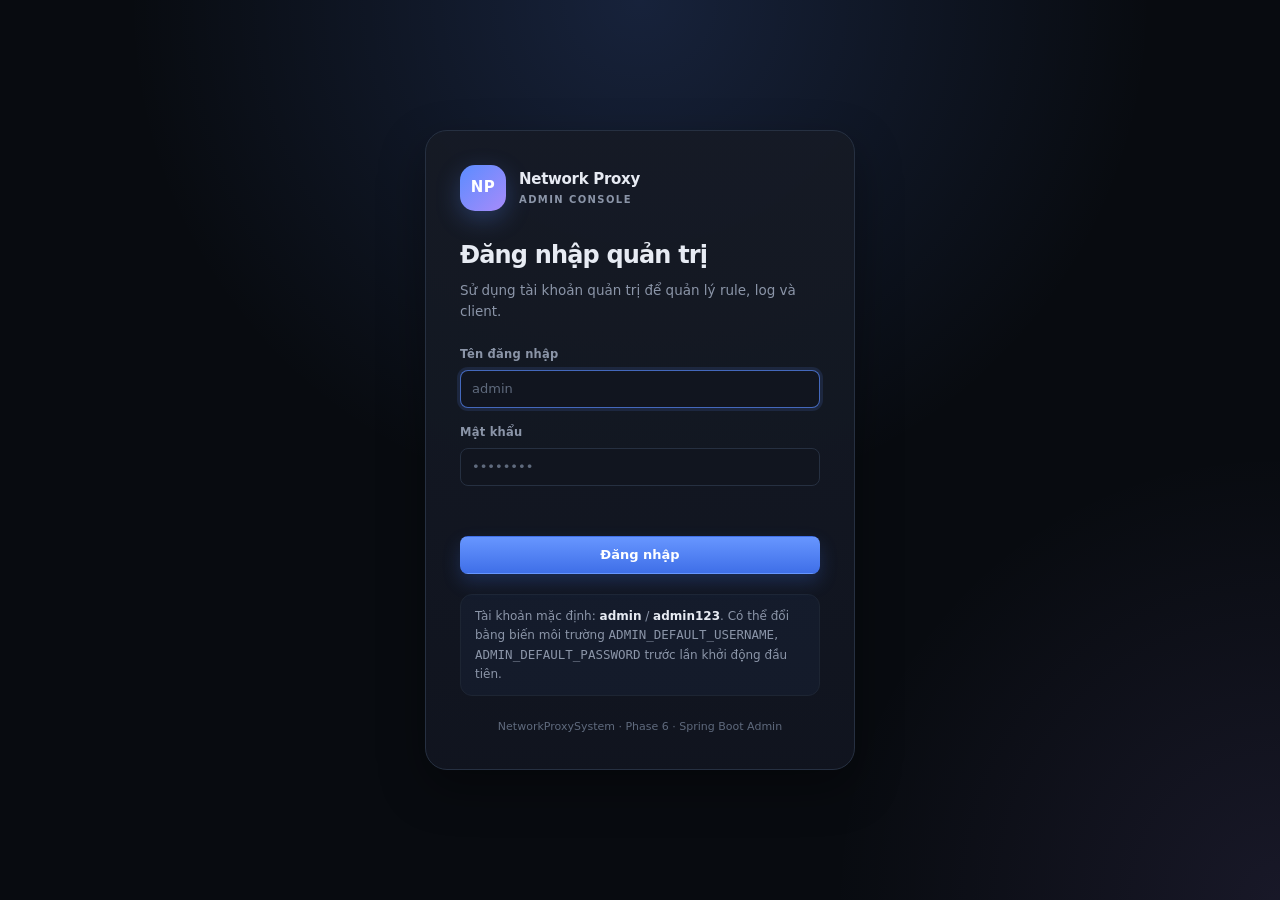
==== admin-web/login.html @ 6ea53680 "update sprinboot" ====
<!DOCTYPE html>
<html lang="vi">
<head>
    <meta charset="UTF-8">
    <meta name="viewport" content="width=device-width, initial-scale=1.0">
    <title>Đăng nhập | Network Proxy Admin</title>
    <link rel="stylesheet" href="css/style.css">
    <link rel="stylesheet" href="css/components.css">
</head>
<body>
<div class="login-page">
    <div class="login-card">
        <div class="login-brand">
            <div class="brand-logo">NP</div>
            <div>
                <div class="brand-name">Network Proxy</div>
                <div class="brand-sub">Admin Console</div>
            </div>
        </div>

        <h1 class="login-title">Đăng nhập quản trị</h1>
        <p class="login-subtitle">Sử dụng tài khoản quản trị để quản lý rule, log và client.</p>

        <form class="login-form" id="login-form">
            <label class="field">
                <span>Tên đăng nhập</span>
                <input class="input" type="text" id="username" name="username"
                       autocomplete="username" placeholder="admin" required autofocus>
            </label>
            <label class="field">
                <span>Mật khẩu</span>
                <input class="input" type="password" id="password" name="password"
                       autocomplete="current-password" placeholder="••••••••" required>
            </label>
            <div class="form-error" id="login-error"></div>
            <button class="btn btn-primary" type="submit" id="login-submit">Đăng nhập</button>
        </form>

        <div class="login-hint">
            Tài khoản mặc định: <strong>admin</strong> / <strong>admin123</strong>.
            Có thể đổi bằng biến môi trường <span class="mono">ADMIN_DEFAULT_USERNAME</span>,
            <span class="mono">ADMIN_DEFAULT_PASSWORD</span> trước lần khởi động đầu tiên.
        </div>

        <div class="login-footer">NetworkProxySystem · Phase 6 · Spring Boot Admin</div>
    </div>
</div>

<script src="js/api.js"></script>
<script src="js/auth.js"></script>
<script>
    (async function () {
        try {
            await API.get("/api/auth/me");
            window.location.replace("/pages/dashboard.html");
            return;
        } catch (error) {
            if (error.message !== "UNAUTHORIZED") {
                console.error(error);
            }
        }

        const form = document.getElementById("login-form");
        const errorBox = document.getElementById("login-error");
        const submit = document.getElementById("login-submit");

        form.addEventListener("submit", async (event) => {
            event.preventDefault();
            errorBox.textContent = "";
            submit.disabled = true;
            submit.textContent = "Đang đăng nhập...";

            try {
                const user = await API.post("/api/auth/login", {
                    username: document.getElementById("username").value.trim(),
                    password: document.getElementById("password").value
                });
                saveCurrentUser(user);
                window.location.replace("/pages/dashboard.html");
            } catch (exception) {
                errorBox.textContent = exception.message;
                submit.disabled = false;
                submit.textContent = "Đăng nhập";
            }
        });
    })();
</script>
</body>
</html>
---- admin-web/css/style.css ----
:root {
    --bg: #0b0e14;
    --bg-deep: #080b10;
    --bg-elevated: #11151f;
    --bg-card: #151a25;
    --bg-hover: #1b2230;
    --border: #263041;
    --border-soft: #1d2533;
    --text: #e7ebf3;
    --text-muted: #8b95a8;
    --text-dim: #5f6a7d;
    --primary: #5b8cff;
    --primary-strong: #3f6fe8;
    --primary-soft: rgba(91, 140, 255, 0.14);
    --success: #2dd4a7;
    --success-soft: rgba(45, 212, 167, 0.13);
    --danger: #ff5c7a;
    --danger-soft: rgba(255, 92, 122, 0.13);
    --warning: #f5b84b;
    --warning-soft: rgba(245, 184, 75, 0.13);
    --info: #59c2ff;
    --info-soft: rgba(89, 194, 255, 0.13);
    --violet: #a78bfa;
    --violet-soft: rgba(167, 139, 250, 0.13);
    --shadow: 0 18px 45px rgba(0, 0, 0, 0.35);
    --shadow-sm: 0 8px 20px rgba(0, 0, 0, 0.22);
    --radius: 16px;
    --radius-sm: 10px;
    --radius-xs: 8px;
    --sidebar-width: 250px;
    --font: "Segoe UI", system-ui, -apple-system, BlinkMacSystemFont,
        "Helvetica Neue", Arial, sans-serif;
    --mono: "Cascadia Code", "Consolas", "SFMono-Regular", monospace;
}

* {
    box-sizing: border-box;
}

html {
    color-scheme: dark;
}

body {
    margin: 0;
    min-height: 100vh;
    color: var(--text);
    background:
        radial-gradient(circle at 12% -10%, rgba(91, 140, 255, 0.13), transparent 34rem),
        radial-gradient(circle at 100% 0%, rgba(167, 139, 250, 0.08), transparent 30rem),
        var(--bg);
    font-family: var(--font);
    font-size: 14px;
    line-height: 1.55;
    -webkit-font-smoothing: antialiased;
}

a {
    color: var(--primary);
    text-decoration: none;
}

a:hover {
    color: #8fb0ff;
}

button,
input,
select,
textarea {
    font: inherit;
}

button {
    cursor: pointer;
}

h1,
h2,
h3,
p {
    margin-top: 0;
}

.mono {
    font-family: var(--mono);
    font-size: 12.5px;
}

.muted {
    color: var(--text-muted);
}

.text-danger {
    color: var(--danger);
}

.text-success {
    color: var(--success);
}

.truncate {
    overflow: hidden;
    text-overflow: ellipsis;
    white-space: nowrap;
}

.app-shell {
    display: flex;
    min-height: 100vh;
}

/* ------------------------------------------------------------------ */
/* Sidebar                                                             */
/* ------------------------------------------------------------------ */

.sidebar {
    position: sticky;
    top: 0;
    display: flex;
    flex: 0 0 var(--sidebar-width);
    flex-direction: column;
    width: var(--sidebar-width);
    height: 100vh;
    padding: 22px 16px;
    background: rgba(13, 17, 25, 0.9);
    border-right: 1px solid var(--border-soft);
    backdrop-filter: blur(18px);
    z-index: 30;
}

.brand {
    display: flex;
    gap: 12px;
    align-items: center;
    padding: 2px 8px 24px;
}

.brand-logo {
    display: grid;
    width: 40px;
    height: 40px;
    flex: 0 0 40px;
    place-items: center;
    border-radius: 13px;
    background: linear-gradient(135deg, var(--primary), var(--violet));
    box-shadow: 0 8px 24px rgba(91, 140, 255, 0.28);
    color: #fff;
    font-size: 13px;
    font-weight: 800;
    letter-spacing: 0.04em;
}

.brand-name {
    font-size: 15px;
    font-weight: 700;
    letter-spacing: -0.02em;
}

.brand-sub {
    color: var(--text-muted);
    font-size: 10px;
    font-weight: 600;
    letter-spacing: 0.14em;
    text-transform: uppercase;
}

.nav {
    display: flex;
    flex-direction: column;
    gap: 4px;
}

.nav-label {
    padding: 14px 12px 8px;
    color: var(--text-dim);
    font-size: 10px;
    font-weight: 700;
    letter-spacing: 0.14em;
    text-transform: uppercase;
}

.nav-link {
    display: flex;
    gap: 11px;
    align-items: center;
    padding: 10px 12px;
    border: 1px solid transparent;
    border-radius: var(--radius-sm);
    color: var(--text-muted);
    font-size: 13.5px;
    font-weight: 500;
    transition: background 0.16s ease, color 0.16s ease, border-color 0.16s ease;
}

.nav-link:hover {
    background: var(--bg-hover);
    color: var(--text);
}

.nav-link.active {
    border-color: rgba(91, 140, 255, 0.24);
    background: linear-gradient(90deg, var(--primary-soft), rgba(91, 140, 255, 0.03));
    color: #fff;
}

.nav-icon {
    width: 20px;
    flex: 0 0 20px;
    color: var(--text-dim);
    font-size: 16px;
    text-align: center;
}

.nav-link.active .nav-icon {
    color: var(--primary);
}

.sidebar-footer {
    margin-top: auto;
    padding: 16px 10px 2px;
    border-top: 1px solid var(--border-soft);
}

.sidebar-status {
    display: flex;
    gap: 8px;
    align-items: center;
    color: var(--text-muted);
    font-size: 11.5px;
}

.sidebar-version {
    margin-top: 6px;
    color: var(--text-dim);
    font-size: 10.5px;
    letter-spacing: 0.06em;
}

.status-dot {
    width: 7px;
    height: 7px;
    border-radius: 50%;
    background: var(--success);
    box-shadow: 0 0 0 4px rgba(45, 212, 167, 0.1);
}

/* ------------------------------------------------------------------ */
/* Main area                                                           */
/* ------------------------------------------------------------------ */

.app-main {
    display: flex;
    flex: 1;
    flex-direction: column;
    min-width: 0;
}

.topbar {
    position: sticky;
    top: 0;
    z-index: 20;
    display: flex;
    gap: 18px;
    align-items: center;
    justify-content: space-between;
    min-height: 72px;
    padding: 12px 28px;
    border-bottom: 1px solid var(--border-soft);
    background: rgba(11, 14, 20, 0.72);
    backdrop-filter: blur(16px);
}

.topbar-left {
    display: flex;
    gap: 12px;
    align-items: center;
    min-width: 0;
}

.topbar-title {
    overflow: hidden;
    color: var(--text);
    font-size: 13.5px;
    font-weight: 600;
    text-overflow: ellipsis;
    white-space: nowrap;
}

.topbar-subtitle {
    overflow: hidden;
    color: var(--text-dim);
    font-size: 11.5px;
    text-overflow: ellipsis;
    white-space: nowrap;
}

.topbar-actions {
    position: relative;
    display: flex;
    gap: 12px;
    align-items: center;
}

.user-chip {
    display: flex;
    gap: 10px;
    align-items: center;
    padding: 5px 8px 5px 5px;
    border: 1px solid var(--border);
    border-radius: 999px;
    background: var(--bg-card);
}

.avatar {
    display: grid;
    width: 32px;
    height: 32px;
    flex: 0 0 32px;
    place-items: center;
    border-radius: 50%;
    background: linear-gradient(135deg, rgba(91, 140, 255, 0.9), rgba(167, 139, 250, 0.9));
    color: #fff;
    font-size: 11px;
    font-weight: 800;
}

.user-meta {
    min-width: 0;
}

.user-name {
    max-width: 150px;
    overflow: hidden;
    color: var(--text);
    font-size: 12.5px;
    font-weight: 600;
    text-overflow: ellipsis;
    white-space: nowrap;
}

.user-role {
    color: var(--text-dim);
    font-size: 10.5px;
}

.user-menu {
    position: absolute;
    top: calc(100% + 8px);
    right: 0;
    z-index: 50;
    width: 180px;
    padding: 6px;
    border: 1px solid var(--border);
    border-radius: 12px;
    background: var(--bg-elevated);
    box-shadow: var(--shadow);
}

.menu-item {
    display: block;
    width: 100%;
    padding: 9px 10px;
    border: 0;
    border-radius: 8px;
    background: transparent;
    color: var(--text-muted);
    font-size: 13px;
    text-align: left;
}

.menu-item:hover {
    background: var(--bg-hover);
    color: var(--text);
}

.menu-item--danger:hover {
    background: var(--danger-soft);
    color: var(--danger);
}

.page {
    width: 100%;
    max-width: 1560px;
    margin: 0 auto;
    padding: 28px;
}

.page-header {
    display: flex;
    gap: 18px;
    align-items: flex-start;
    justify-content: space-between;
    margin-bottom: 22px;
}

.page-header h1 {
    margin-bottom: 5px;
    font-size: 26px;
    font-weight: 700;
    letter-spacing: -0.035em;
}

.page-subtitle {
    margin: 0;
    color: var(--text-muted);
    font-size: 13.5px;
}

.page-actions {
    display: flex;
    flex-wrap: wrap;
    gap: 10px;
    align-items: center;
}

.mobile-menu-btn {
    display: none;
}

/* ------------------------------------------------------------------ */
/* Login                                                               */
/* ------------------------------------------------------------------ */

.login-page {
    display: grid;
    min-height: 100vh;
    place-items: center;
    padding: 24px;
    background:
        radial-gradient(circle at 50% 0%, rgba(91, 140, 255, 0.18), transparent 32rem),
        radial-gradient(circle at 100% 100%, rgba(167, 139, 250, 0.1), transparent 28rem),
        var(--bg-deep);
}

.login-card {
    width: min(430px, 100%);
    padding: 34px;
    border: 1px solid var(--border);
    border-radius: 22px;
    background: linear-gradient(180deg, rgba(21, 26, 37, 0.96), rgba(17, 21, 31, 0.96));
    box-shadow: var(--shadow);
}

.login-brand {
    display: flex;
    gap: 13px;
    align-items: center;
    margin-bottom: 26px;
}

.login-brand .brand-logo {
    width: 46px;
    height: 46px;
    flex-basis: 46px;
    border-radius: 15px;
    font-size: 15px;
}

.login-title {
    margin-bottom: 6px;
    font-size: 24px;
    font-weight: 700;
    letter-spacing: -0.035em;
}

.login-subtitle {
    margin-bottom: 24px;
    color: var(--text-muted);
    font-size: 13.5px;
}

.login-form {
    display: flex;
    flex-direction: column;
    gap: 16px;
}

.login-hint {
    margin-top: 20px;
    padding: 12px 14px;
    border: 1px solid var(--border-soft);
    border-radius: 12px;
    background: rgba(91, 140, 255, 0.05);
    color: var(--text-muted);
    font-size: 12px;
}

.login-hint strong {
    color: var(--text);
    font-weight: 600;
}

.login-footer {
    margin-top: 22px;
    color: var(--text-dim);
    font-size: 11px;
    text-align: center;
}

/* ------------------------------------------------------------------ */
/* Responsive                                                          */
/* ------------------------------------------------------------------ */

@media (max-width: 980px) {
    .sidebar {
        position: fixed;
        left: 0;
        bottom: 0;
        transform: translateX(-105%);
        transition: transform 0.22s ease;
    }

    .sidebar.open {
        transform: translateX(0);
        box-shadow: 24px 0 60px rgba(0, 0, 0, 0.45);
    }

    .mobile-menu-btn {
        display: inline-flex;
    }

    .page {
        padding: 20px;
    }

    .topbar {
        padding: 12px 18px;
    }
}

@media (max-width: 640px) {
    .page {
        padding: 16px;
    }

    .page-header {
        flex-direction: column;
    }

    .page-header h1 {
        font-size: 22px;
    }

    .topbar-subtitle,
    .user-meta,
    .topbar-actions > .badge {
        display: none;
    }

    .login-card {
        padding: 26px 22px;
    }
}
---- admin-web/css/components.css ----
/* ------------------------------------------------------------------ */
/* Cards                                                               */
/* ------------------------------------------------------------------ */

.card {
    border: 1px solid var(--border-soft);
    border-radius: var(--radius);
    background: linear-gradient(180deg, rgba(21, 26, 37, 0.92), rgba(17, 21, 31, 0.92));
    box-shadow: var(--shadow-sm);
}

.card-header {
    display: flex;
    gap: 16px;
    align-items: flex-start;
    justify-content: space-between;
    padding: 18px 20px;
    border-bottom: 1px solid var(--border-soft);
}

.card-header h2 {
    margin-bottom: 2px;
    font-size: 15px;
    font-weight: 650;
    letter-spacing: -0.015em;
}

.card-header p {
    margin: 0;
    color: var(--text-muted);
    font-size: 12px;
}

.card-body {
    padding: 20px;
}

.card-body--flush {
    padding: 0;
}

/* ------------------------------------------------------------------ */
/* Buttons                                                             */
/* ------------------------------------------------------------------ */

.btn {
    display: inline-flex;
    gap: 7px;
    align-items: center;
    justify-content: center;
    min-height: 38px;
    padding: 8px 14px;
    border: 1px solid transparent;
    border-radius: var(--radius-xs);
    font-size: 13px;
    font-weight: 600;
    line-height: 1;
    white-space: nowrap;
    transition: background 0.16s ease, border-color 0.16s ease,
        color 0.16s ease, transform 0.1s ease, opacity 0.16s ease;
}

.btn:active {
    transform: translateY(1px);
}

.btn:disabled {
    cursor: not-allowed;
    opacity: 0.55;
}

.btn-primary {
    background: linear-gradient(180deg, #6796ff, var(--primary-strong));
    box-shadow: 0 8px 18px rgba(63, 111, 232, 0.24);
    color: #fff;
}

.btn-primary:hover:not(:disabled) {
    background: linear-gradient(180deg, #7aa3ff, #4b7bf0);
}

.btn-secondary {
    border-color: var(--border);
    background: var(--bg-card);
    color: var(--text);
}

.btn-secondary:hover:not(:disabled) {
    border-color: #34415a;
    background: var(--bg-hover);
}

.btn-ghost {
    background: transparent;
    color: var(--text-muted);
}

.btn-ghost:hover:not(:disabled) {
    background: var(--bg-hover);
    color: var(--text);
}

.btn-danger {
    background: linear-gradient(180deg, #ff718b, #e64a68);
    color: #fff;
}

.btn-danger:hover:not(:disabled) {
    background: linear-gradient(180deg, #ff8198, #ef5571);
}

.btn-sm {
    min-height: 30px;
    padding: 6px 10px;
    font-size: 11.5px;
}

.btn-icon {
    width: 32px;
    min-height: 32px;
    padding: 0;
}

.icon-btn {
    display: inline-grid;
    width: 32px;
    height: 32px;
    flex: 0 0 32px;
    place-items: center;
    border: 1px solid transparent;
    border-radius: 8px;
    background: transparent;
    color: var(--text-muted);
    font-size: 15px;
}

.icon-btn:hover {
    background: var(--bg-hover);
    color: var(--text);
}

.link {
    color: var(--primary);
    font-size: 12px;
    font-weight: 600;
    white-space: nowrap;
}

.link:hover {
    text-decoration: underline;
}

/* ------------------------------------------------------------------ */
/* Forms                                                               */
/* ------------------------------------------------------------------ */

.field {
    display: flex;
    flex-direction: column;
    gap: 6px;
}

.field > span,
.field-label {
    color: var(--text-muted);
    font-size: 11.5px;
    font-weight: 600;
    letter-spacing: 0.02em;
}

.input,
.select,
.textarea {
    width: 100%;
    min-height: 38px;
    padding: 8px 11px;
    border: 1px solid var(--border);
    border-radius: var(--radius-xs);
    outline: none;
    background: var(--bg-elevated);
    color: var(--text);
    font-size: 13px;
    transition: border-color 0.16s ease, box-shadow 0.16s ease;
}

.input::placeholder,
.textarea::placeholder {
    color: var(--text-dim);
}

.input:focus,
.select:focus,
.textarea:focus {
    border-color: rgba(91, 140, 255, 0.7);
    box-shadow: 0 0 0 3px rgba(91, 140, 255, 0.13);
}

.select {
    appearance: none;
    background-image:
        linear-gradient(45deg, transparent 50%, var(--text-muted) 50%),
        linear-gradient(135deg, var(--text-muted) 50%, transparent 50%);
    background-position:
        calc(100% - 16px) 16px,
        calc(100% - 11px) 16px;
    background-repeat: no-repeat;
    background-size: 5px 5px, 5px 5px;
    padding-right: 30px;
}

.input[type="date"] {
    color-scheme: dark;
}

.form-grid {
    display: grid;
    grid-template-columns: repeat(2, minmax(0, 1fr));
    gap: 15px;
}

.form-grid .field--full {
    grid-column: 1 / -1;
}

.checkbox-row {
    display: flex;
    gap: 9px;
    align-items: center;
    color: var(--text-muted);
    font-size: 12.5px;
}

.checkbox-row input {
    width: 15px;
    height: 15px;
    accent-color: var(--primary);
}

.form-error {
    min-height: 18px;
    color: var(--danger);
    font-size: 12px;
}

.form-hint {
    color: var(--text-dim);
    font-size: 11.5px;
}

.filter-bar {
    display: flex;
    flex-wrap: wrap;
    gap: 10px;
    align-items: flex-end;
    padding: 16px 20px;
    border-bottom: 1px solid var(--border-soft);
}

.filter-bar .input,
.filter-bar .select {
    width: auto;
    min-width: 150px;
}

.filter-bar .input--grow {
    flex: 1 1 220px;
    min-width: 200px;
}

.filter-bar .btn {
    min-height: 38px;
}

/* ------------------------------------------------------------------ */
/* Tables                                                              */
/* ------------------------------------------------------------------ */

.table-wrap {
    width: 100%;
    overflow-x: auto;
}

table {
    width: 100%;
    border-collapse: collapse;
    font-size: 12.5px;
    white-space: nowrap;
}

thead th {
    position: sticky;
    top: 0;
    z-index: 1;
    padding: 10px 16px;
    border-bottom: 1px solid var(--border);
    background: rgba(17, 21, 31, 0.96);
    color: var(--text-dim);
    font-size: 10.5px;
    font-weight: 700;
    letter-spacing: 0.08em;
    text-align: left;
    text-transform: uppercase;
}

tbody td {
    padding: 12px 16px;
    border-bottom: 1px solid var(--border-soft);
    color: var(--text-muted);
    vertical-align: middle;
}

tbody tr:last-child td {
    border-bottom: 0;
}

tbody tr {
    transition: background 0.12s ease;
}

tbody tr:hover {
    background: rgba(91, 140, 255, 0.035);
}

tbody td strong {
    color: var(--text);
    font-weight: 600;
}

.cell-actions {
    display: flex;
    gap: 6px;
    align-items: center;
}

.cell-target {
    max-width: 260px;
    overflow: hidden;
    text-overflow: ellipsis;
    white-space: nowrap;
}

.table-empty {
    padding: 44px 20px;
    color: var(--text-muted);
    text-align: center;
}

.table-empty strong {
    display: block;
    margin-bottom: 4px;
    color: var(--text);
    font-size: 14px;
}

.table-empty span {
    font-size: 12px;
}

/* ------------------------------------------------------------------ */
/* Badges                                                              */
/* ------------------------------------------------------------------ */

.badge {
    display: inline-flex;
    gap: 5px;
    align-items: center;
    min-height: 22px;
    padding: 3px 8px;
    border: 1px solid transparent;
    border-radius: 999px;
    font-size: 10.5px;
    font-weight: 700;
    letter-spacing: 0.03em;
    line-height: 1.2;
    white-space: nowrap;
}

.badge--allow,
.badge--success,
.badge--connected {
    border-color: rgba(45, 212, 167, 0.22);
    background: var(--success-soft);
    color: var(--success);
}

.badge--block,
.badge--danger,
.badge--error {
    border-color: rgba(255, 92, 122, 0.22);
    background: var(--danger-soft);
    color: var(--danger);
}

.badge--warning {
    border-color: rgba(245, 184, 75, 0.22);
    background: var(--warning-soft);
    color: var(--warning);
}

.badge--info {
    border-color: rgba(89, 194, 255, 0.22);
    background: var(--info-soft);
    color: var(--info);
}

.badge--violet {
    border-color: rgba(167, 139, 250, 0.22);
    background: var(--violet-soft);
    color: var(--violet);
}

.badge--neutral {
    border-color: var(--border);
    background: rgba(139, 149, 168, 0.08);
    color: var(--text-muted);
}

.badge-dot {
    width: 5px;
    height: 5px;
    border-radius: 50%;
    background: currentColor;
}

/* ------------------------------------------------------------------ */
/* Pagination                                                          */
/* ------------------------------------------------------------------ */

.pagination {
    display: flex;
    gap: 12px;
    align-items: center;
    justify-content: flex-end;
    padding: 14px 20px;
    border-top: 1px solid var(--border-soft);
}

.page-btn {
    min-height: 32px;
    padding: 6px 11px;
    border: 1px solid var(--border);
    border-radius: 8px;
    background: var(--bg-card);
    color: var(--text-muted);
    font-size: 12px;
    font-weight: 600;
}

.page-btn:hover:not(:disabled) {
    border-color: #34415a;
    background: var(--bg-hover);
    color: var(--text);
}

.page-btn:disabled {
    cursor: not-allowed;
    opacity: 0.4;
}

.page-info {
    color: var(--text-dim);
    font-size: 11.5px;
}

/* ------------------------------------------------------------------ */
/* Switch                                                              */
/* ------------------------------------------------------------------ */

.switch {
    position: relative;
    display: inline-flex;
    width: 38px;
    height: 22px;
    flex: 0 0 38px;
    cursor: pointer;
}

.switch input {
    position: absolute;
    width: 1px;
    height: 1px;
    opacity: 0;
}

.switch-track {
    position: absolute;
    inset: 0;
    border: 1px solid var(--border);
    border-radius: 999px;
    background: var(--bg-elevated);
    transition: background 0.16s ease, border-color 0.16s ease;
}

.switch-track::after {
    position: absolute;
    top: 3px;
    left: 3px;
    width: 14px;
    height: 14px;
    border-radius: 50%;
    background: var(--text-dim);
    content: "";
    transition: transform 0.16s ease, background 0.16s ease;
}

.switch input:checked + .switch-track {
    border-color: rgba(45, 212, 167, 0.4);
    background: rgba(45, 212, 167, 0.18);
}

.switch input:checked + .switch-track::after {
    transform: translateX(16px);
    background: var(--success);
}

.switch input:focus-visible + .switch-track {
    box-shadow: 0 0 0 3px rgba(91, 140, 255, 0.18);
}

/* ------------------------------------------------------------------ */
/* Modal                                                               */
/* ------------------------------------------------------------------ */

.modal-backdrop {
    position: fixed;
    inset: 0;
    z-index: 100;
    display: grid;
    place-items: center;
    padding: 22px;
    background: rgba(3, 5, 9, 0.72);
    backdrop-filter: blur(5px);
    animation: fade-in 0.16s ease;
}

.modal {
    width: min(620px, 100%);
    max-height: min(90vh, 760px);
    overflow-y: auto;
    border: 1px solid var(--border);
    border-radius: 18px;
    background: var(--bg-elevated);
    box-shadow: 0 28px 80px rgba(0, 0, 0, 0.55);
    animation: modal-in 0.18s ease;
}

.modal--wide {
    width: min(760px, 100%);
}

.modal-header {
    display: flex;
    gap: 16px;
    align-items: flex-start;
    justify-content: space-between;
    padding: 20px 22px;
    border-bottom: 1px solid var(--border-soft);
}

.modal-header h2 {
    margin-bottom: 3px;
    font-size: 17px;
    letter-spacing: -0.02em;
}

.modal-header p {
    margin: 0;
    color: var(--text-muted);
    font-size: 12px;
}

.modal-body {
    padding: 22px;
}

.modal-footer {
    display: flex;
    gap: 10px;
    align-items: center;
    justify-content: flex-end;
    padding-top: 18px;
}

.modal-section {
    padding: 14px 0;
    border-bottom: 1px solid var(--border-soft);
}

.modal-section:first-child {
    padding-top: 0;
}

.modal-section:last-child {
    padding-bottom: 0;
    border-bottom: 0;
}

.detail-grid {
    display: grid;
    grid-template-columns: repeat(2, minmax(0, 1fr));
    gap: 14px 18px;
}

.detail-item {
    min-width: 0;
}

.detail-label {
    margin-bottom: 3px;
    color: var(--text-dim);
    font-size: 10.5px;
    font-weight: 700;
    letter-spacing: 0.07em;
    text-transform: uppercase;
}

.detail-value {
    overflow-wrap: anywhere;
    color: var(--text);
    font-size: 12.5px;
}

/* ------------------------------------------------------------------ */
/* Toast                                                               */
/* ------------------------------------------------------------------ */

.toast-stack {
    position: fixed;
    right: 22px;
    bottom: 22px;
    z-index: 200;
    display: flex;
    flex-direction: column;
    gap: 10px;
    width: min(360px, calc(100vw - 44px));
}

.toast {
    display: flex;
    gap: 10px;
    align-items: flex-start;
    padding: 13px 15px;
    border: 1px solid var(--border);
    border-radius: 12px;
    background: var(--bg-elevated);
    box-shadow: var(--shadow);
    color: var(--text);
    font-size: 12.5px;
    animation: toast-in 0.2s ease;
}

.toast--success {
    border-color: rgba(45, 212, 167, 0.3);
}

.toast--error {
    border-color: rgba(255, 92, 122, 0.35);
}

.toast--warning {
    border-color: rgba(245, 184, 75, 0.35);
}

.toast-icon {
    flex: 0 0 auto;
    font-size: 15px;
}

.toast--success .toast-icon {
    color: var(--success);
}

.toast--error .toast-icon {
    color: var(--danger);
}

.toast--warning .toast-icon {
    color: var(--warning);
}

.toast-message {
    flex: 1;
}

/* ------------------------------------------------------------------ */
/* Misc                                                                */
/* ------------------------------------------------------------------ */

.empty-state {
    padding: 36px 20px;
    color: var(--text-muted);
    text-align: center;
}

.empty-state-icon {
    margin-bottom: 8px;
    color: var(--text-dim);
    font-size: 26px;
}

.empty-state strong {
    display: block;
    margin-bottom: 3px;
    color: var(--text);
    font-size: 13.5px;
}

.empty-state span {
    font-size: 12px;
}

.skeleton {
    position: relative;
    overflow: hidden;
    border-radius: 6px;
    background: rgba(139, 149, 168, 0.1);
}

.skeleton::after {
    position: absolute;
    inset: 0;
    transform: translateX(-100%);
    background: linear-gradient(90deg, transparent, rgba(255, 255, 255, 0.05), transparent);
    content: "";
    animation: shimmer 1.2s infinite;
}

@keyframes fade-in {
    from { opacity: 0; }
    to { opacity: 1; }
}

@keyframes modal-in {
    from { opacity: 0; transform: translateY(8px) scale(0.985); }
    to { opacity: 1; transform: translateY(0) scale(1); }
}

@keyframes toast-in {
    from { opacity: 0; transform: translateY(8px); }
    to { opacity: 1; transform: translateY(0); }
}

@keyframes shimmer {
    to { transform: translateX(100%); }
}

@media (max-width: 720px) {
    .form-grid,
    .detail-grid {
        grid-template-columns: 1fr;
    }

    .filter-bar {
        align-items: stretch;
    }

    .filter-bar .input,
    .filter-bar .select,
    .filter-bar .btn {
        width: 100%;
    }

    .pagination {
        justify-content: center;
    }
}
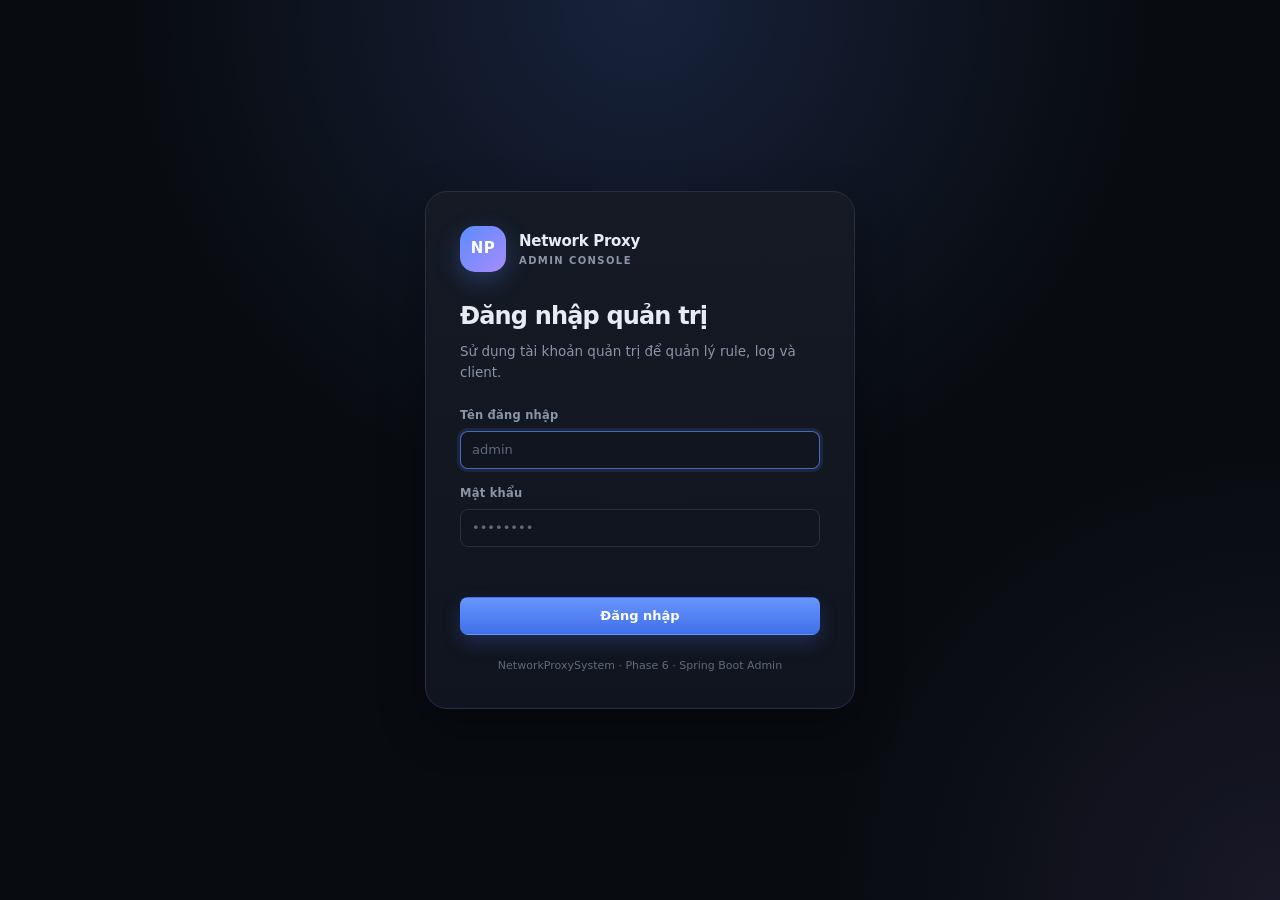
==== commit 62bfe075: "update done" ====
--- a/admin-web/login.html
+++ b/admin-web/login.html
@@ -35,13 +35,6 @@
             <div class="form-error" id="login-error"></div>
             <button class="btn btn-primary" type="submit" id="login-submit">Đăng nhập</button>
         </form>
-
-        <div class="login-hint">
-            Tài khoản mặc định: <strong>admin</strong> / <strong>admin123</strong>.
-            Có thể đổi bằng biến môi trường <span class="mono">ADMIN_DEFAULT_USERNAME</span>,
-            <span class="mono">ADMIN_DEFAULT_PASSWORD</span> trước lần khởi động đầu tiên.
-        </div>
-
         <div class="login-footer">NetworkProxySystem · Phase 6 · Spring Boot Admin</div>
     </div>
 </div>
